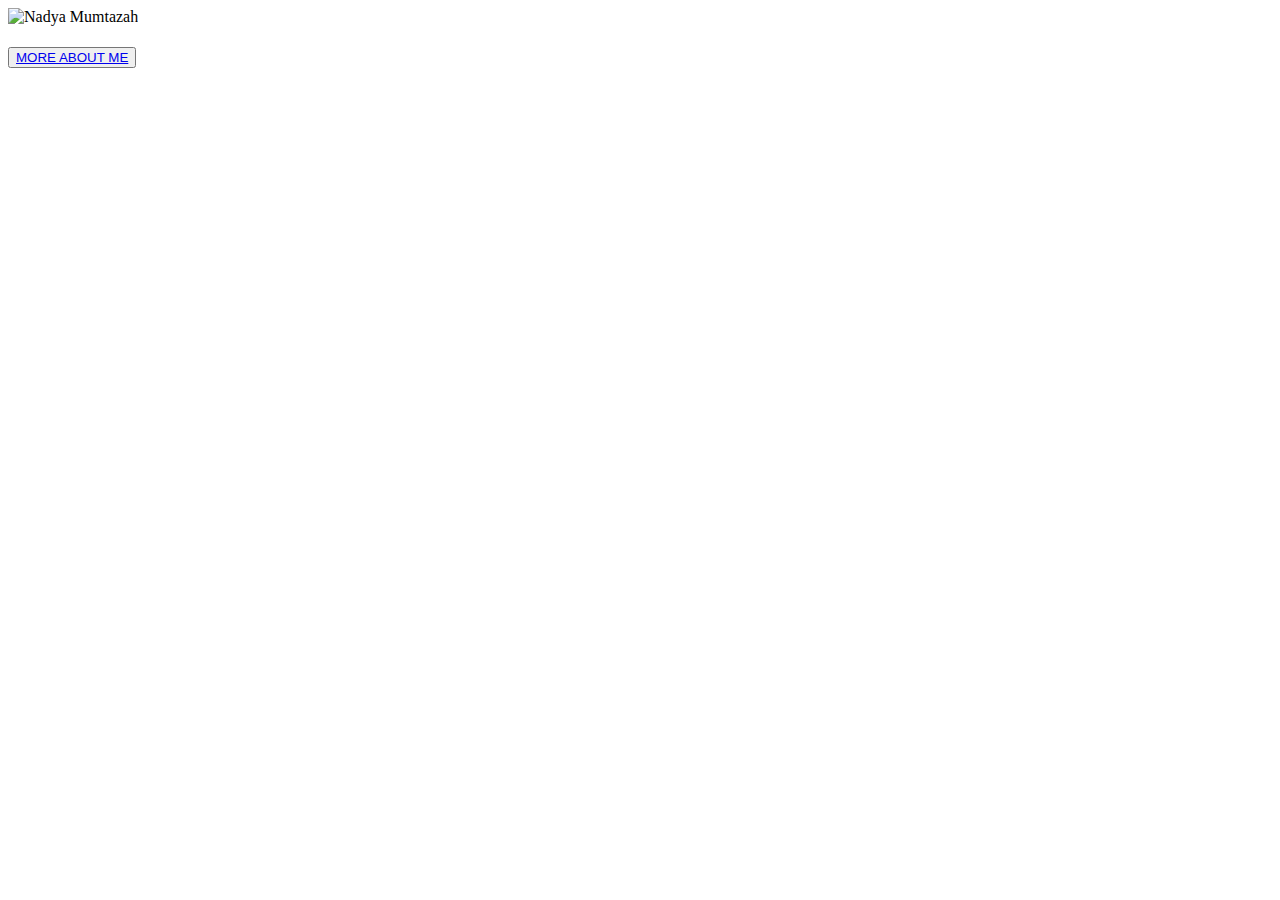
==== index.html @ 37522700 "membuat index.html" ====
<!DOCTYPE html>
<html lang="en">
<head>
    <meta charset="UTF-8">
    <meta http-equiv="X-UA-Compatible" content="IE=edge">
    <meta name="viewport" content="width=device-width, initial-scale=1.0">
    <title>Portfolio</title>
    <link rel="stylesheet" href="style.css">
</head>
<body>
    <div class="jumbotron">
        <div class="profile">
            <div class="img-profile">
                <img src="./image/aq.jpeg" alt="Nadya Mumtazah">
            </div>
            <div class="name">
                <h1 class="typing"></h1>
            </div>
            <div class="button">
                <button class="btn"><a href="./main/main.html">MORE ABOUT ME</a></button>
            </div>
        </div>
    </div>
    <script src="./js/script.js"></script>
</body>
</html>
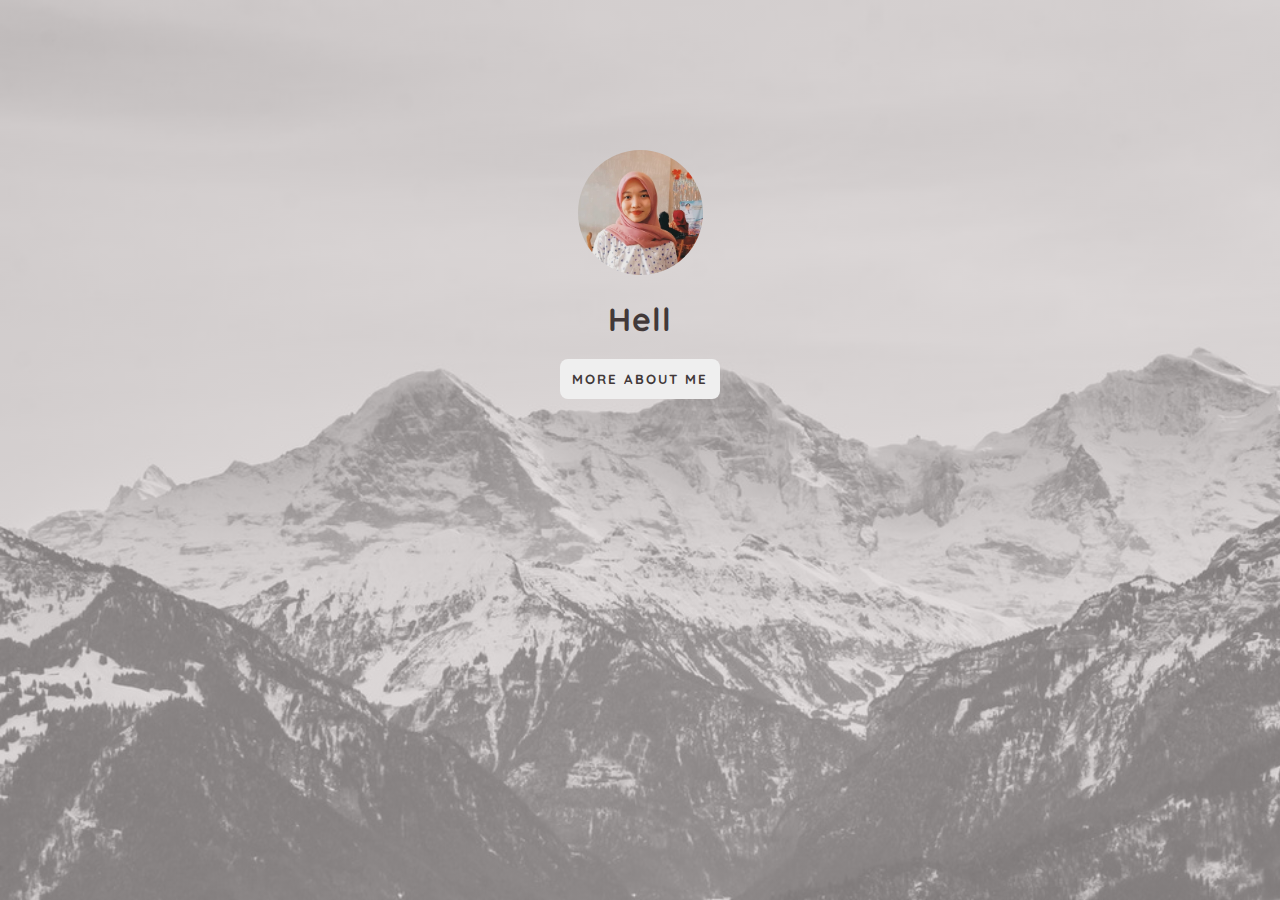
==== commit 3ff4247c: "update js source file for type writing animation" ====
--- a/index.html
+++ b/index.html
@@ -21,6 +21,6 @@
             </div>
         </div>
     </div>
-    <script src="./js/script.js"></script>
+    <script src="./script.js"></script>
 </body>
 </html>
--- a/style.css
+++ b/style.css
@@ -0,0 +1,79 @@
+@import url('https://fonts.googleapis.com/css2?family=Quicksand&display=swap');
+
+* {
+    margin: 0;
+    padding: 0;
+    box-sizing: border-box;
+}
+:root {
+    --fontColor: rgb(66, 57, 57); 
+    --fontFam: 'Quicksand';
+}
+body {
+    font-family: var(--fontFam);
+    animation: fadein 2s;
+}
+.jumbotron {
+    background: url(./image/4.jpg);
+    background-size: cover;
+    position: relative;
+    height: 100vh;
+    animation: fadein 2s;
+}
+.jumbotron::after {
+    content: '';
+    display: block;
+    width: 100%;
+    height: 100%;
+    position: absolute;
+    background-image: linear-gradient(to top, rgba(209, 201, 201, 0.6), rgba(209,201,201,0.6));
+    top: 0;
+}
+.profile {
+    text-align: center;
+    position: relative;
+    z-index: 1;
+}
+.img-profile img{
+    margin-top: 150px;
+    border-radius: 50%;
+    width: 125px;
+    height: 125px;
+}
+.name {
+    text-align: center;
+    width: 100%;
+    margin: 20px auto;
+    color: var(--fontColor);
+    letter-spacing: 1px;
+}
+.btn {
+    padding: 12px;
+    border: none;
+    outline: none;
+    border-radius: 8px;
+    font-family: var(--fontFam);
+    letter-spacing: 2px;
+    font-weight: 700;
+}
+.btn a {
+    text-decoration: none;
+    color: var(--fontColor);
+}
+.btn:hover {
+    cursor: pointer;
+    background-color: grey;
+}
+
+@media (max-width: 992px) {
+
+}
+
+@keyframes fadein {
+    from{
+        opacity: 0;
+    }
+    to {
+        opacity: 1;
+    }
+}
